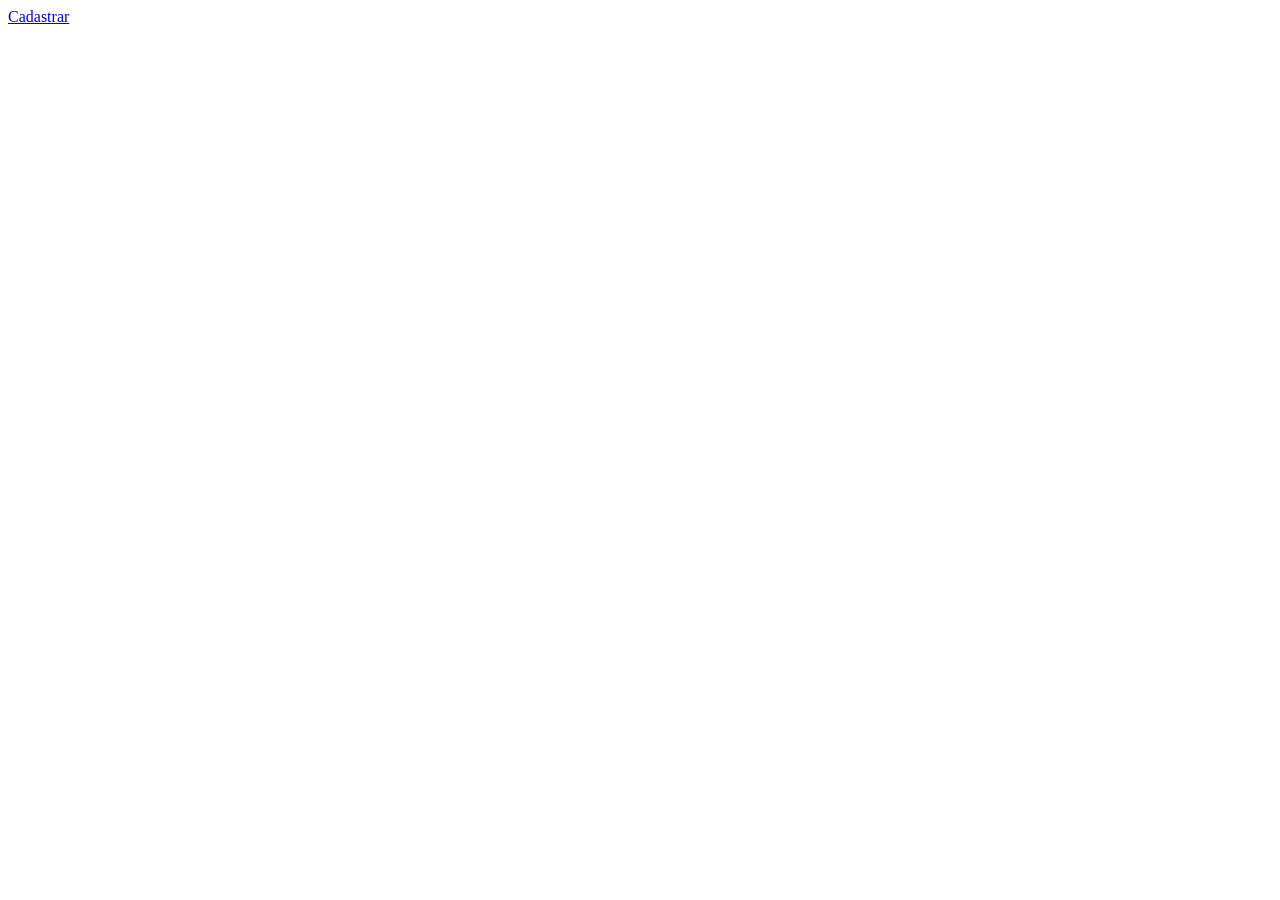
==== frontend/index.html @ 66b45ada "inicio do frontend" ====
<!DOCTYPE html>
<html lang="en">
<head>
    <meta charset="UTF-8">
    <meta name="viewport" content="width=, initial-scale=1.0">
    <title>Document</title>
</head>
<body>
    <a href="auth/cadastro.html">Cadastrar</a>
    
</body>
</html>
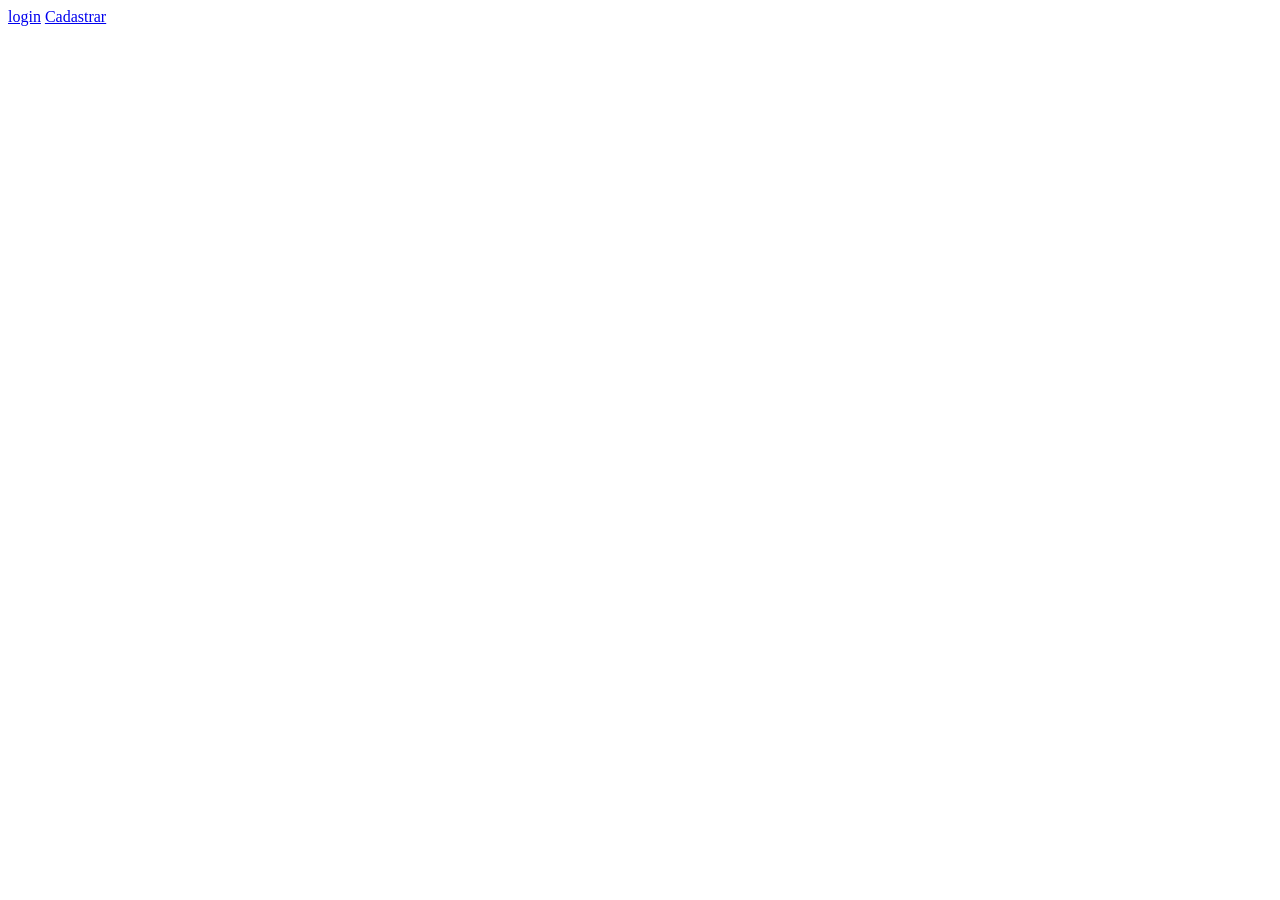
==== commit 6d50d134: "novo campo no banco de dados" ====
--- a/frontend/index.html
+++ b/frontend/index.html
@@ -6,7 +6,11 @@
     <title>Document</title>
 </head>
 <body>
+
+    <a href="auth/login.html">login</a>
     <a href="auth/cadastro.html">Cadastrar</a>
+
     
 </body>
-</html>+</html>
+
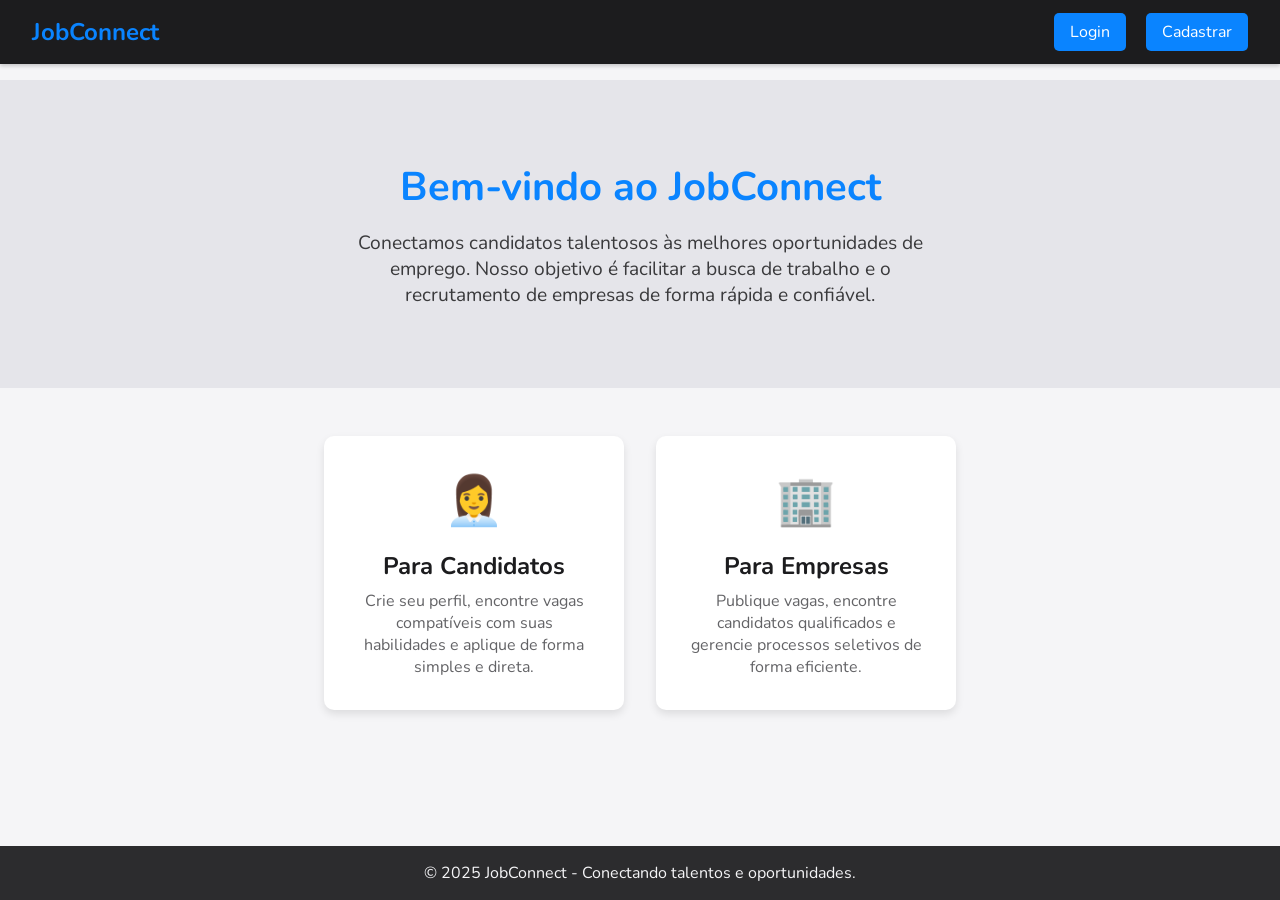
==== commit f6ac55d1: "index" ====
--- a/frontend/index.html
+++ b/frontend/index.html
@@ -1,16 +1,190 @@
 <!DOCTYPE html>
-<html lang="en">
+<html lang="pt-BR">
 <head>
-    <meta charset="UTF-8">
-    <meta name="viewport" content="width=, initial-scale=1.0">
-    <title>Document</title>
+  <meta charset="UTF-8">
+  <meta name="viewport" content="width=device-width, initial-scale=1.0">
+  <title>Portal de Vagas</title>
+  <link href="https://fonts.googleapis.com/css2?family=Nunito:wght@400;700&display=swap" rel="stylesheet">
+  <style>
+    /* ===== Reset & Fonte ===== */
+    * {
+      margin: 0;
+      padding: 0;
+      box-sizing: border-box;
+      font-family: 'Nunito', sans-serif;
+    }
+
+    body {
+      background-color: #f5f5f7;
+      color: #1c1c1e;
+      display: flex;
+      flex-direction: column;
+      min-height: 100vh;
+    }
+
+    a {
+      text-decoration: none;
+      color: #fff;
+    }
+
+    /* ===== Header ===== */
+    header {
+      position: fixed;
+      top: 0;
+      left: 0;
+      width: 100%;
+      background-color: #1c1c1e;
+      color: #fff;
+      display: flex;
+      justify-content: space-between;
+      align-items: center;
+      padding: 1rem 2rem;
+      z-index: 1000;
+      box-shadow: 0 2px 4px rgba(0,0,0,0.2);
+    }
+
+    header .logo {
+      font-size: 1.5rem;
+      font-weight: 700;
+      color: #0a84ff;
+    }
+
+    header nav a {
+      margin-left: 1rem;
+      background-color: #0a84ff;
+      padding: 0.5rem 1rem;
+      border-radius: 5px;
+      transition: background-color 0.3s;
+    }
+
+    header nav a:hover {
+      background-color: #0066cc;
+    }
+
+    /* ===== Hero / Boas-vindas ===== */
+    .hero {
+      margin-top: 80px;
+      background-color: #e5e5ea;
+      text-align: center;
+      padding: 5rem 1rem;
+    }
+
+    .hero h1 {
+      font-size: 2.5rem;
+      margin-bottom: 1rem;
+      color: #0a84ff;
+    }
+
+    .hero p {
+      font-size: 1.2rem;
+      color: #3a3a3c;
+      max-width: 600px;
+      margin: 0 auto;
+    }
+
+    /* ===== Seções Explicativas ===== */
+    .sections {
+      display: flex;
+      flex-wrap: wrap;
+      justify-content: center;
+      padding: 3rem 1rem;
+      gap: 2rem;
+      background-color: #f5f5f7;
+    }
+
+    .section-card {
+      background-color: #fff;
+      border-radius: 10px;
+      box-shadow: 0 4px 8px rgba(0,0,0,0.1);
+      padding: 2rem;
+      flex: 1 1 250px;
+      max-width: 300px;
+      text-align: center;
+      transition: transform 0.3s;
+    }
+
+    .section-card:hover {
+      transform: translateY(-5px);
+    }
+
+    .section-card .icon {
+      font-size: 3rem;
+      color: #0a84ff;
+      margin-bottom: 1rem;
+    }
+
+    .section-card h2 {
+      font-size: 1.5rem;
+      margin-bottom: 0.5rem;
+      color: #1c1c1e;
+    }
+
+    .section-card p {
+      font-size: 1rem;
+      color: #636366;
+    }
+
+    /* ===== Footer ===== */
+    footer {
+      background-color: #2c2c2e;
+      color: #f5f5f7;
+      text-align: center;
+      padding: 1rem;
+      margin-top: auto;
+    }
+
+    /* ===== Responsividade ===== */
+    @media (max-width: 768px) {
+      .hero h1 {
+        font-size: 2rem;
+      }
+
+      .hero p {
+        font-size: 1rem;
+      }
+
+      .sections {
+        flex-direction: column;
+        align-items: center;
+      }
+    }
+  </style>
 </head>
 <body>
 
-    <a href="auth/login.html">login</a>
-    <a href="auth/cadastro.html">Cadastrar</a>
+  <!-- Header -->
+  <header>
+    <div class="logo">JobConnect</div>
+    <nav>
+      <a href="auth/login.html">Login</a>
+      <a href="auth/cadastro.html">Cadastrar</a>
+    </nav>
+  </header>
 
-    
+  <!-- Hero / Boas-vindas -->
+  <section class="hero">
+    <h1>Bem-vindo ao JobConnect</h1>
+    <p>Conectamos candidatos talentosos às melhores oportunidades de emprego. Nosso objetivo é facilitar a busca de trabalho e o recrutamento de empresas de forma rápida e confiável.</p>
+  </section>
+
+  <!-- Seções Explicativas -->
+  <section class="sections">
+    <div class="section-card">
+      <div class="icon">👩‍💼</div>
+      <h2>Para Candidatos</h2>
+      <p>Crie seu perfil, encontre vagas compatíveis com suas habilidades e aplique de forma simples e direta.</p>
+    </div>
+    <div class="section-card">
+      <div class="icon">🏢</div>
+      <h2>Para Empresas</h2>
+      <p>Publique vagas, encontre candidatos qualificados e gerencie processos seletivos de forma eficiente.</p>
+    </div>
+  </section>
+
+  <!-- Footer -->
+  <footer>
+    &copy; 2025 JobConnect - Conectando talentos e oportunidades.
+  </footer>
+
 </body>
 </html>
-
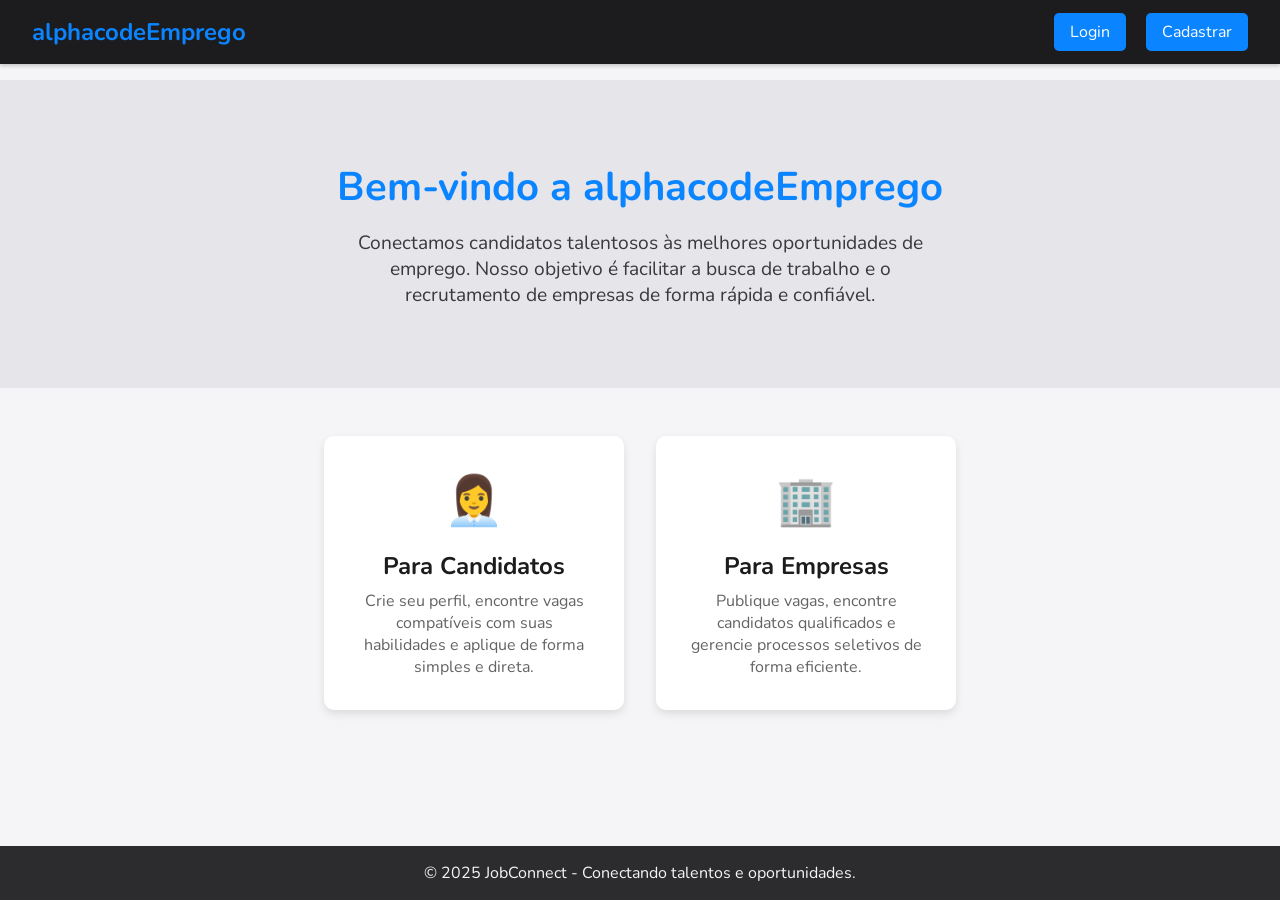
==== commit 264ed261: "correção de alguns erros" ====
--- a/frontend/index.html
+++ b/frontend/index.html
@@ -5,156 +5,13 @@
   <meta name="viewport" content="width=device-width, initial-scale=1.0">
   <title>Portal de Vagas</title>
   <link href="https://fonts.googleapis.com/css2?family=Nunito:wght@400;700&display=swap" rel="stylesheet">
-  <style>
-    /* ===== Reset & Fonte ===== */
-    * {
-      margin: 0;
-      padding: 0;
-      box-sizing: border-box;
-      font-family: 'Nunito', sans-serif;
-    }
-
-    body {
-      background-color: #f5f5f7;
-      color: #1c1c1e;
-      display: flex;
-      flex-direction: column;
-      min-height: 100vh;
-    }
-
-    a {
-      text-decoration: none;
-      color: #fff;
-    }
-
-    /* ===== Header ===== */
-    header {
-      position: fixed;
-      top: 0;
-      left: 0;
-      width: 100%;
-      background-color: #1c1c1e;
-      color: #fff;
-      display: flex;
-      justify-content: space-between;
-      align-items: center;
-      padding: 1rem 2rem;
-      z-index: 1000;
-      box-shadow: 0 2px 4px rgba(0,0,0,0.2);
-    }
-
-    header .logo {
-      font-size: 1.5rem;
-      font-weight: 700;
-      color: #0a84ff;
-    }
-
-    header nav a {
-      margin-left: 1rem;
-      background-color: #0a84ff;
-      padding: 0.5rem 1rem;
-      border-radius: 5px;
-      transition: background-color 0.3s;
-    }
-
-    header nav a:hover {
-      background-color: #0066cc;
-    }
-
-    /* ===== Hero / Boas-vindas ===== */
-    .hero {
-      margin-top: 80px;
-      background-color: #e5e5ea;
-      text-align: center;
-      padding: 5rem 1rem;
-    }
-
-    .hero h1 {
-      font-size: 2.5rem;
-      margin-bottom: 1rem;
-      color: #0a84ff;
-    }
-
-    .hero p {
-      font-size: 1.2rem;
-      color: #3a3a3c;
-      max-width: 600px;
-      margin: 0 auto;
-    }
-
-    /* ===== Seções Explicativas ===== */
-    .sections {
-      display: flex;
-      flex-wrap: wrap;
-      justify-content: center;
-      padding: 3rem 1rem;
-      gap: 2rem;
-      background-color: #f5f5f7;
-    }
-
-    .section-card {
-      background-color: #fff;
-      border-radius: 10px;
-      box-shadow: 0 4px 8px rgba(0,0,0,0.1);
-      padding: 2rem;
-      flex: 1 1 250px;
-      max-width: 300px;
-      text-align: center;
-      transition: transform 0.3s;
-    }
-
-    .section-card:hover {
-      transform: translateY(-5px);
-    }
-
-    .section-card .icon {
-      font-size: 3rem;
-      color: #0a84ff;
-      margin-bottom: 1rem;
-    }
-
-    .section-card h2 {
-      font-size: 1.5rem;
-      margin-bottom: 0.5rem;
-      color: #1c1c1e;
-    }
-
-    .section-card p {
-      font-size: 1rem;
-      color: #636366;
-    }
-
-    /* ===== Footer ===== */
-    footer {
-      background-color: #2c2c2e;
-      color: #f5f5f7;
-      text-align: center;
-      padding: 1rem;
-      margin-top: auto;
-    }
-
-    /* ===== Responsividade ===== */
-    @media (max-width: 768px) {
-      .hero h1 {
-        font-size: 2rem;
-      }
-
-      .hero p {
-        font-size: 1rem;
-      }
-
-      .sections {
-        flex-direction: column;
-        align-items: center;
-      }
-    }
-  </style>
+  <link rel="stylesheet" href="styles/layouts/index.css">
 </head>
 <body>
 
   <!-- Header -->
   <header>
-    <div class="logo">JobConnect</div>
+    <div class="logo">alphacodeEmprego</div>
     <nav>
       <a href="auth/login.html">Login</a>
       <a href="auth/cadastro.html">Cadastrar</a>
@@ -163,7 +20,7 @@
 
   <!-- Hero / Boas-vindas -->
   <section class="hero">
-    <h1>Bem-vindo ao JobConnect</h1>
+    <h1>Bem-vindo a alphacodeEmprego</h1>
     <p>Conectamos candidatos talentosos às melhores oportunidades de emprego. Nosso objetivo é facilitar a busca de trabalho e o recrutamento de empresas de forma rápida e confiável.</p>
   </section>
 
--- a/frontend/styles/layouts/index.css
+++ b/frontend/styles/layouts/index.css
@@ -0,0 +1,141 @@
+* {
+    margin: 0;
+    padding: 0;
+    box-sizing: border-box;
+    font-family: 'Nunito', sans-serif;
+}
+
+body {
+    background-color: #f5f5f7;
+    color: #1c1c1e;
+    display: flex;
+    flex-direction: column;
+    min-height: 100vh;
+}
+
+a {
+    text-decoration: none;
+    color: #fff;
+}
+
+/* ===== Header ===== */
+header {
+    position: fixed;
+    top: 0;
+    left: 0;
+    width: 100%;
+    background-color: #1c1c1e;
+    color: #fff;
+    display: flex;
+    justify-content: space-between;
+    align-items: center;
+    padding: 1rem 2rem;
+    z-index: 1000;
+    box-shadow: 0 2px 4px rgba(0, 0, 0, 0.2);
+}
+
+header .logo {
+    font-size: 1.5rem;
+    font-weight: 700;
+    color: #0a84ff;
+}
+
+header nav a {
+    margin-left: 1rem;
+    background-color: #0a84ff;
+    padding: 0.5rem 1rem;
+    border-radius: 5px;
+    transition: background-color 0.3s;
+}
+
+header nav a:hover {
+    background-color: #0066cc;
+}
+
+/* ===== Hero / Boas-vindas ===== */
+.hero {
+    margin-top: 80px;
+    background-color: #e5e5ea;
+    text-align: center;
+    padding: 5rem 1rem;
+}
+
+.hero h1 {
+    font-size: 2.5rem;
+    margin-bottom: 1rem;
+    color: #0a84ff;
+}
+
+.hero p {
+    font-size: 1.2rem;
+    color: #3a3a3c;
+    max-width: 600px;
+    margin: 0 auto;
+}
+
+/* ===== Seções Explicativas ===== */
+.sections {
+    display: flex;
+    flex-wrap: wrap;
+    justify-content: center;
+    padding: 3rem 1rem;
+    gap: 2rem;
+    background-color: #f5f5f7;
+}
+
+.section-card {
+    background-color: #fff;
+    border-radius: 10px;
+    box-shadow: 0 4px 8px rgba(0, 0, 0, 0.1);
+    padding: 2rem;
+    flex: 1 1 250px;
+    max-width: 300px;
+    text-align: center;
+    transition: transform 0.3s;
+}
+
+.section-card:hover {
+    transform: translateY(-5px);
+}
+
+.section-card .icon {
+    font-size: 3rem;
+    color: #0a84ff;
+    margin-bottom: 1rem;
+}
+
+.section-card h2 {
+    font-size: 1.5rem;
+    margin-bottom: 0.5rem;
+    color: #1c1c1e;
+}
+
+.section-card p {
+    font-size: 1rem;
+    color: #636366;
+}
+
+/* ===== Footer ===== */
+footer {
+    background-color: #2c2c2e;
+    color: #f5f5f7;
+    text-align: center;
+    padding: 1rem;
+    margin-top: auto;
+}
+
+/* ===== Responsividade ===== */
+@media (max-width: 768px) {
+    .hero h1 {
+        font-size: 2rem;
+    }
+
+    .hero p {
+        font-size: 1rem;
+    }
+
+    .sections {
+        flex-direction: column;
+        align-items: center;
+    }
+}
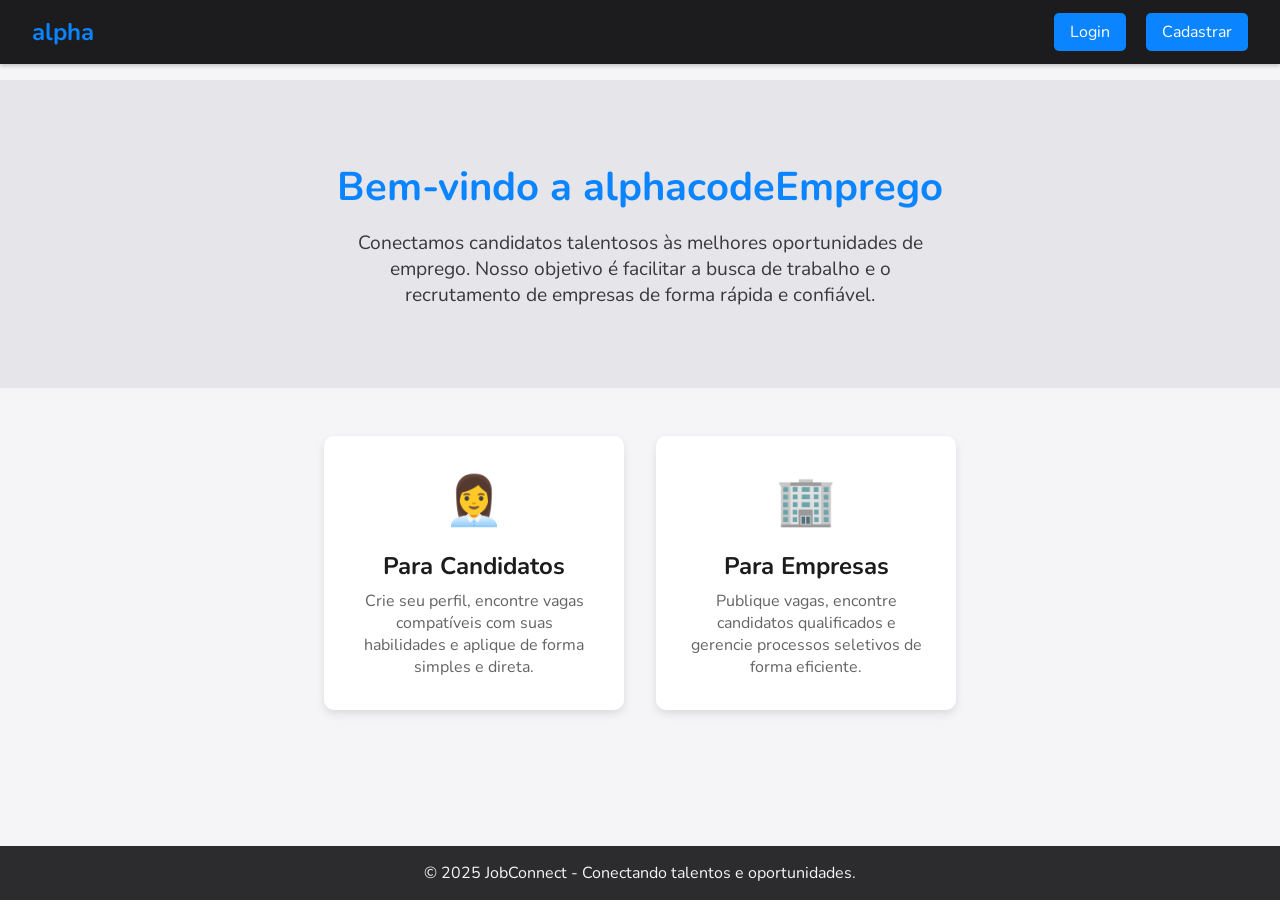
==== commit 93e0a214: "finalização" ====
--- a/frontend/index.html
+++ b/frontend/index.html
@@ -11,7 +11,7 @@
 
   <!-- Header -->
   <header>
-    <div class="logo">alphacodeEmprego</div>
+    <div class="logo">alpha</div>
     <nav>
       <a href="auth/login.html">Login</a>
       <a href="auth/cadastro.html">Cadastrar</a>
--- a/frontend/styles/layouts/index.css
+++ b/frontend/styles/layouts/index.css
@@ -138,4 +138,12 @@
         flex-direction: column;
         align-items: center;
     }
+
+    header nav a {
+        margin: 0.1rem;
+        padding: 0.1rem 0.5rem;
+        font-size: 0.9rem;
+        border-radius: 3px;
+
+    }
 }
